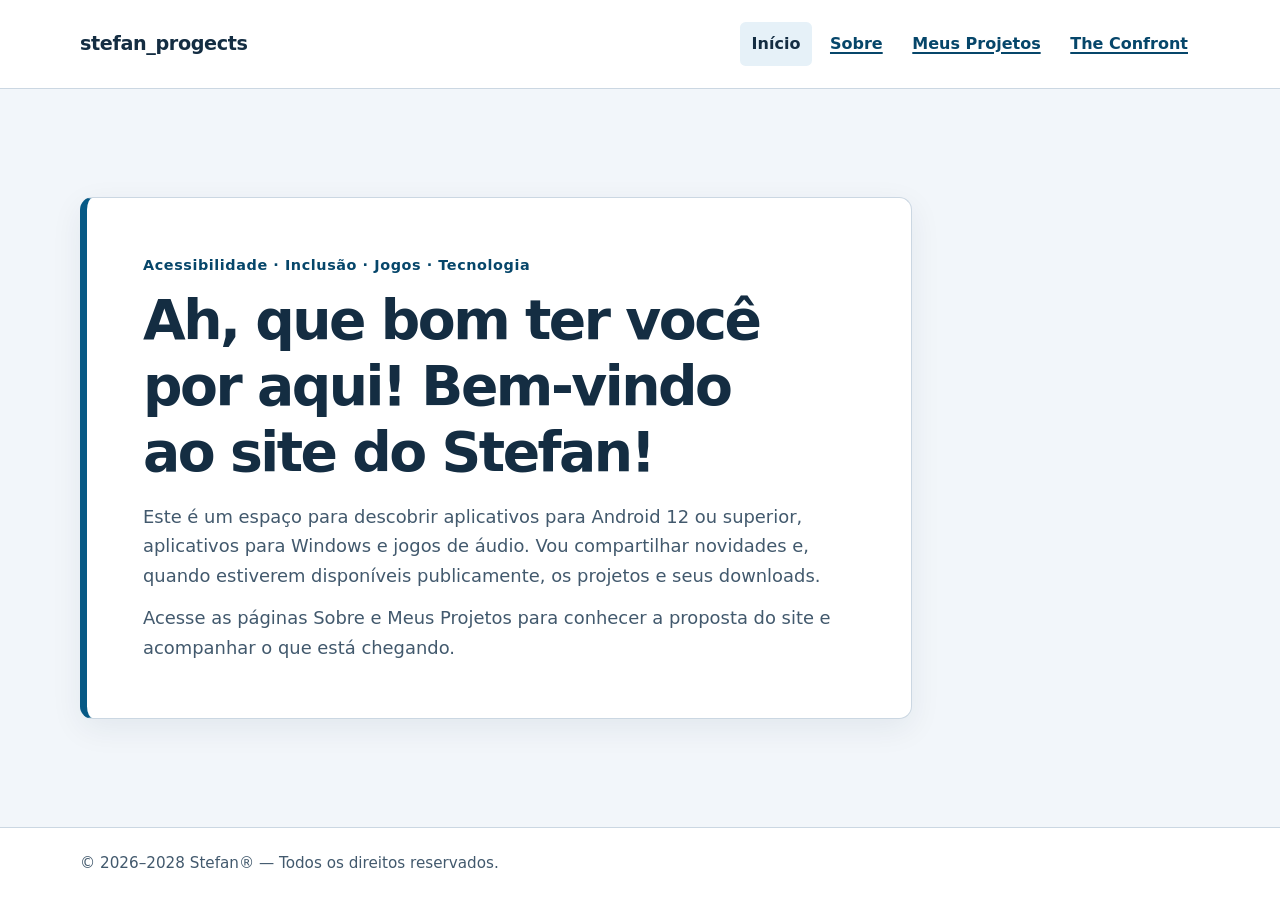
==== docs/index.html @ 76291704 "Add official The Confront game page and update site catalog" ====
<!doctype html>
<html lang="pt-BR">
<head>
  <meta charset="utf-8">
  <meta name="viewport" content="width=device-width, initial-scale=1">
  <meta name="description" content="Site oficial de Stefan para acompanhar projetos de acessibilidade, inclusão, jogos e tecnologia.">
  <meta name="theme-color" content="#102a43">
  <title>stefan_progects — Início</title>
  <link rel="stylesheet" href="styles.css">
</head>
<body>
  <a class="skip-link" href="#conteudo">Pular para o conteúdo principal</a>
  <header class="site-header">
    <div class="container header-inner">
      <p class="site-name">stefan_progects</p>
      <nav aria-label="Navegação principal">
        <ul class="nav-list">
          <li><a aria-current="page" href="index.html">Início</a></li>
          <li><a href="about.html">Sobre</a></li>
          <li><a href="projects.html">Meus Projetos</a></li>
          <li><a href="the-confront.html">The Confront</a></li>
        </ul>
      </nav>
    </div>
  </header>

  <main id="conteudo" class="home-main container">
    <section class="welcome" aria-labelledby="welcome-title">
      <p class="eyebrow">Acessibilidade · Inclusão · Jogos · Tecnologia</p>
      <h1 id="welcome-title">Ah, que bom ter você por aqui! Bem-vindo ao site do Stefan!</h1>
      <p class="welcome-copy">Este é um espaço para descobrir aplicativos para Android 12 ou superior, aplicativos para Windows e jogos de áudio. Vou compartilhar novidades e, quando estiverem disponíveis publicamente, os projetos e seus downloads.</p>
      <p class="welcome-copy">Acesse as páginas Sobre e Meus Projetos para conhecer a proposta do site e acompanhar o que está chegando.</p>
    </section>
  </main>

  <footer class="site-footer">
    <div class="container footer-inner">
      <p>© 2026–2028 Stefan® — Todos os direitos reservados.</p>
    </div>
  </footer>
</body>
</html>
---- docs/styles.css ----
:root {
  color-scheme: light;
  --ink: #142d42;
  --muted: #42596d;
  --paper: #ffffff;
  --page: #f2f6fa;
  --line: #cbd7e2;
  --accent: #075985;
  --accent-dark: #06466a;
  --focus: #a33e00;
  --soft-blue: #e6f1f8;
  font-family: system-ui, -apple-system, BlinkMacSystemFont, "Segoe UI", sans-serif;
  font-size: 100%;
  line-height: 1.65;
  color: var(--ink);
  background: var(--page);
}

* { box-sizing: border-box; }

body {
  display: flex;
  min-width: 18rem;
  min-height: 100vh;
  flex-direction: column;
  margin: 0;
}

a { color: var(--accent-dark); text-decoration-thickness: 0.1em; text-underline-offset: 0.18em; }
a:hover { text-decoration-thickness: 0.16em; }
a:focus-visible { outline: 3px solid var(--focus); outline-offset: 4px; border-radius: 2px; }

.container { width: min(100% - 2rem, 70rem); margin-inline: auto; }
.skip-link {
  position: absolute;
  z-index: 5;
  top: 0.5rem;
  left: 0.5rem;
  padding: 0.65rem 0.9rem;
  transform: translateY(-160%);
  border: 2px solid var(--ink);
  border-radius: 0.4rem;
  background: var(--paper);
  color: var(--ink);
}
.skip-link:focus { transform: translateY(0); }

.site-header { border-bottom: 1px solid var(--line); background: var(--paper); }
.header-inner { display: flex; min-height: 5.5rem; align-items: center; justify-content: space-between; gap: 1.5rem; }
.site-name { margin: 0; font-size: 1.2rem; font-weight: 750; letter-spacing: -0.02em; }
.nav-list { display: flex; flex-wrap: wrap; gap: 0.35rem; margin: 0; padding: 0; list-style: none; }
.nav-list a { display: inline-block; padding: 0.55rem 0.75rem; border-radius: 0.35rem; font-weight: 650; }
.nav-list a[aria-current="page"] { background: var(--soft-blue); color: var(--ink); text-decoration: none; }

main { flex: 1; }
.home-main { display: grid; min-height: 31rem; align-content: center; padding-block: 4rem; }
.welcome { max-width: 52rem; padding: clamp(1.5rem, 5vw, 3.5rem); border: 1px solid var(--line); border-left: 0.45rem solid var(--accent); border-radius: 0.8rem; background: var(--paper); box-shadow: 0 0.6rem 2rem rgb(20 45 66 / 7%); }
.eyebrow { margin: 0 0 0.6rem; color: var(--accent-dark); font-size: 0.9rem; font-weight: 750; letter-spacing: 0.04em; }
h1, h2 { line-height: 1.2; text-wrap: balance; }
h1 { max-width: 22ch; margin: 0 0 1rem; font-size: clamp(2rem, 5vw, 3.45rem); letter-spacing: -0.045em; }
h2 { margin: 0 0 0.8rem; font-size: clamp(1.35rem, 3vw, 1.8rem); letter-spacing: -0.02em; }
.welcome-copy { max-width: 62ch; margin: 0.8rem 0 0; color: var(--muted); font-size: 1.12rem; }

.page-main { max-width: 54rem; padding-block: clamp(2rem, 6vw, 4.5rem); }
.page-heading { margin-bottom: clamp(2rem, 5vw, 3.5rem); }
.lead { max-width: 68ch; margin: 0; color: var(--muted); font-size: 1.15rem; }
.content-section { max-width: 70ch; margin-bottom: 2.5rem; }
.content-section p, .contact-panel p, .empty-state p { color: var(--muted); }
.contact-panel, .empty-state { padding: clamp(1.25rem, 4vw, 2rem); border: 1px solid var(--line); border-radius: 0.7rem; background: var(--paper); }
.contact-panel { border-left: 0.4rem solid var(--accent); }
.contact-panel p:last-child { margin-bottom: 0; }
.text-link { font-weight: 700; }
.empty-state { border-top: 0.4rem solid var(--accent); }
.empty-state p:last-child { margin-bottom: 0; }

.site-footer { margin-top: auto; border-top: 1px solid var(--line); background: var(--paper); }
.footer-inner { min-height: 4.5rem; display: flex; align-items: center; }
.footer-inner p { margin: 0; color: var(--muted); font-size: 0.95rem; }

@media (max-width: 42rem) {
  .header-inner { align-items: flex-start; flex-direction: column; justify-content: center; gap: 0.35rem; padding-block: 0.85rem; }
  .nav-list { gap: 0.1rem; }
  .nav-list a { padding: 0.45rem 0.6rem; }
  .home-main { min-height: 0; padding-block: 2rem; }
}

@media (forced-colors: active) {
  .welcome, .contact-panel, .empty-state, .download-card, .character-card, .alert-box { border: 1px solid CanvasText; }
  .welcome { border-left-width: 0.45rem; }
  .nav-list a[aria-current="page"] { outline: 1px solid CanvasText; }
}

/* --- Estilos para The Confront --- */
.game-page { max-width: 64rem; }
.badge-row { display: flex; flex-wrap: wrap; gap: 0.5rem; margin-bottom: 1rem; }
.badge { display: inline-block; padding: 0.25rem 0.65rem; border-radius: 999px; font-size: 0.8rem; font-weight: 700; background: var(--line); color: var(--ink); }
.badge-accent { background: var(--accent); color: var(--paper); }

.game-hero { margin-bottom: 2.5rem; }

/* Botões */
.btn {
  display: inline-flex;
  align-items: center;
  justify-content: center;
  gap: 0.5rem;
  padding: 0.75rem 1.25rem;
  border-radius: 0.5rem;
  font-weight: 700;
  text-decoration: none;
  cursor: pointer;
  transition: background-color 0.15s ease, transform 0.1s ease;
  border: 1px solid transparent;
}
.btn:hover { text-decoration: none; transform: translateY(-1px); }
.btn-primary { background: var(--accent); color: #ffffff !important; }
.btn-primary:hover { background: var(--accent-dark); }
.btn-secondary { background: var(--soft-blue); color: var(--accent-dark) !important; border-color: var(--line); }
.btn-secondary:hover { background: #d0e4f2; }
.btn-outline { background: var(--paper); color: var(--ink) !important; border-color: var(--line); }
.btn-outline:hover { background: var(--page); border-color: var(--muted); }
.btn-link-ext { background: var(--ink); color: #ffffff !important; font-size: 0.95rem; }
.btn-link-ext:hover { background: #0b1a28; }

/* Seção de Downloads */
.download-section { margin-block: 3rem; }
.download-section .section-header { margin-bottom: 1.5rem; }
.download-section .section-desc { color: var(--muted); margin-top: -0.4rem; }
.download-cards { display: grid; grid-template-columns: repeat(auto-fit, minmax(18rem, 1fr)); gap: 1.5rem; margin-bottom: 2rem; }

.download-card {
  display: flex;
  flex-direction: column;
  padding: 1.5rem;
  background: var(--paper);
  border: 1px solid var(--line);
  border-radius: 0.8rem;
  box-shadow: 0 0.4rem 1.2rem rgb(20 45 66 / 5%);
  position: relative;
}
.download-card.featured {
  border-color: var(--accent);
  box-shadow: 0 0.6rem 2rem rgb(7 89 133 / 12%);
  border-width: 2px;
}
.card-tag {
  display: inline-block;
  align-self: flex-start;
  font-size: 0.75rem;
  font-weight: 800;
  text-transform: uppercase;
  letter-spacing: 0.05em;
  padding: 0.2rem 0.5rem;
  border-radius: 0.3rem;
  margin-bottom: 0.75rem;
  background: var(--soft-blue);
  color: var(--accent-dark);
}
.download-card.featured .card-tag {
  background: var(--accent);
  color: #ffffff;
}
.download-card h3 { margin: 0 0 0.5rem; font-size: 1.35rem; }
.card-desc { font-size: 0.95rem; color: var(--muted); margin-bottom: 1rem; flex-grow: 1; }
.specs-list { list-style: none; padding: 0; margin: 0 0 1.5rem; border-top: 1px solid var(--line); padding-top: 0.75rem; font-size: 0.9rem; color: var(--muted); }
.specs-list li { margin-bottom: 0.35rem; }
.specs-list strong { color: var(--ink); }

.source-code-bar {
  display: flex;
  flex-wrap: wrap;
  align-items: center;
  justify-content: space-between;
  gap: 1.25rem;
  padding: 1.25rem 1.5rem;
  background: var(--soft-blue);
  border: 1px solid var(--line);
  border-radius: 0.7rem;
}
.source-code-bar h3 { margin: 0 0 0.25rem; font-size: 1.15rem; }
.source-code-bar p { margin: 0; color: var(--muted); font-size: 0.95rem; }

/* Blocos de Alerta / Citação */
.alert-box {
  padding: 1rem 1.25rem;
  margin-top: 1rem;
  border-left: 0.35rem solid #e69500;
  background: #fff8eb;
  border-radius: 0.4rem;
  color: #7a4600;
  font-size: 0.95rem;
}

/* Personagens */
.character-cards { display: grid; grid-template-columns: repeat(auto-fit, minmax(18rem, 1fr)); gap: 1.5rem; margin-top: 1.5rem; }
.character-card {
  padding: 1.5rem;
  background: var(--paper);
  border: 1px solid var(--line);
  border-radius: 0.7rem;
}
.character-card .char-header { display: flex; justify-content: space-between; align-items: center; margin-bottom: 0.75rem; }
.character-card h3 { margin: 0; font-size: 1.25rem; }
.char-desc { color: var(--muted); font-size: 0.95rem; margin-bottom: 1rem; }
.char-stats { list-style: none; padding: 0; margin: 0; font-size: 0.9rem; border-top: 1px solid var(--line); padding-top: 0.75rem; }
.char-stats li { margin-bottom: 0.4rem; }
.char-stats strong { color: var(--ink); }
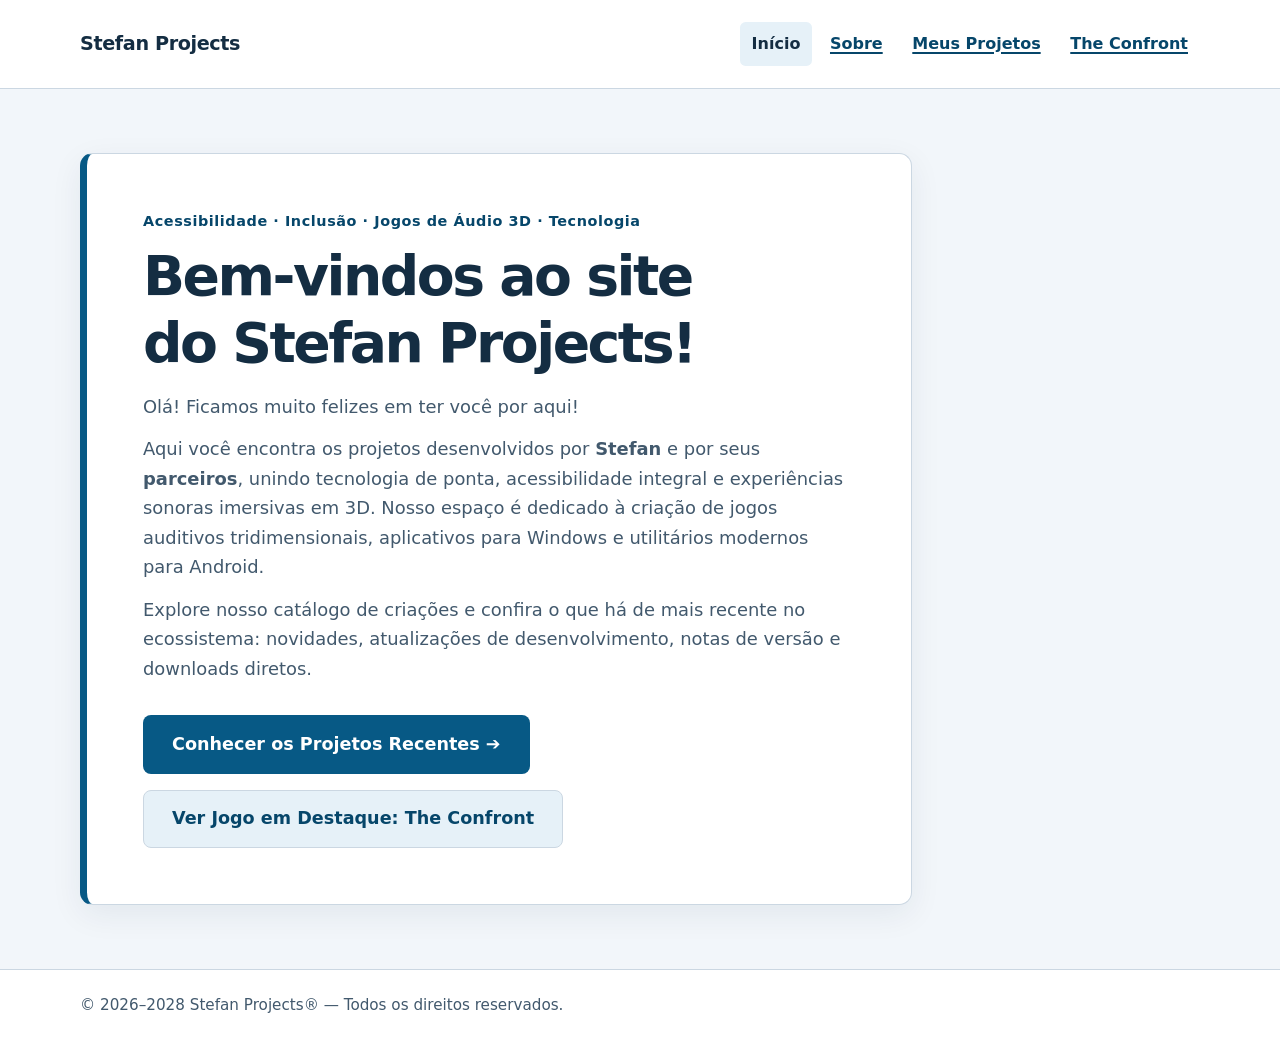
==== commit 34fbb79c: "Reformulate website pages, update version manifest and bundle payloads for v0.5" ====
--- a/docs/index.html
+++ b/docs/index.html
@@ -3,16 +3,16 @@
 <head>
   <meta charset="utf-8">
   <meta name="viewport" content="width=device-width, initial-scale=1">
-  <meta name="description" content="Site oficial de Stefan para acompanhar projetos de acessibilidade, inclusão, jogos e tecnologia.">
+  <meta name="description" content="Bem-vindos ao site do Stefan Projects! Aqui você encontra os projetos desenvolvidos por Stefan e por parceiros em tecnologia, jogos de áudio 3D e acessibilidade.">
   <meta name="theme-color" content="#102a43">
-  <title>stefan_progects — Início</title>
+  <title>Stefan Projects — Bem-vindo</title>
   <link rel="stylesheet" href="styles.css">
 </head>
 <body>
   <a class="skip-link" href="#conteudo">Pular para o conteúdo principal</a>
   <header class="site-header">
     <div class="container header-inner">
-      <p class="site-name">stefan_progects</p>
+      <p class="site-name">Stefan Projects</p>
       <nav aria-label="Navegação principal">
         <ul class="nav-list">
           <li><a aria-current="page" href="index.html">Início</a></li>
@@ -26,16 +26,32 @@
 
   <main id="conteudo" class="home-main container">
     <section class="welcome" aria-labelledby="welcome-title">
-      <p class="eyebrow">Acessibilidade · Inclusão · Jogos · Tecnologia</p>
-      <h1 id="welcome-title">Ah, que bom ter você por aqui! Bem-vindo ao site do Stefan!</h1>
-      <p class="welcome-copy">Este é um espaço para descobrir aplicativos para Android 12 ou superior, aplicativos para Windows e jogos de áudio. Vou compartilhar novidades e, quando estiverem disponíveis publicamente, os projetos e seus downloads.</p>
-      <p class="welcome-copy">Acesse as páginas Sobre e Meus Projetos para conhecer a proposta do site e acompanhar o que está chegando.</p>
+      <p class="eyebrow">Acessibilidade · Inclusão · Jogos de Áudio 3D · Tecnologia</p>
+      <h1 id="welcome-title">Bem-vindos ao site do Stefan Projects!</h1>
+      <p class="welcome-copy">
+        Olá! Ficamos muito felizes em ter você por aqui!
+      </p>
+      <p class="welcome-copy">
+        Aqui você encontra os projetos desenvolvidos por <strong>Stefan</strong> e por seus <strong>parceiros</strong>, unindo tecnologia de ponta, acessibilidade integral e experiências sonoras imersivas em 3D. Nosso espaço é dedicado à criação de jogos auditivos tridimensionais, aplicativos para Windows e utilitários modernos para Android.
+      </p>
+      <p class="welcome-copy">
+        Explore nosso catálogo de criações e confira o que há de mais recente no ecossistema: novidades, atualizações de desenvolvimento, notas de versão e downloads diretos.
+      </p>
+
+      <div style="margin-top: 2rem; display: flex; flex-wrap: wrap; gap: 1rem; align-items: center;">
+        <a href="projects.html" class="btn btn-primary" style="font-size: 1.1rem; padding: 0.85rem 1.75rem;">
+          Conhecer os Projetos Recentes ➔
+        </a>
+        <a href="the-confront.html" class="btn btn-secondary" style="font-size: 1.1rem; padding: 0.85rem 1.75rem;">
+          Ver Jogo em Destaque: The Confront
+        </a>
+      </div>
     </section>
   </main>
 
   <footer class="site-footer">
     <div class="container footer-inner">
-      <p>© 2026–2028 Stefan® — Todos os direitos reservados.</p>
+      <p>© 2026–2028 Stefan Projects® — Todos os direitos reservados.</p>
     </div>
   </footer>
 </body>
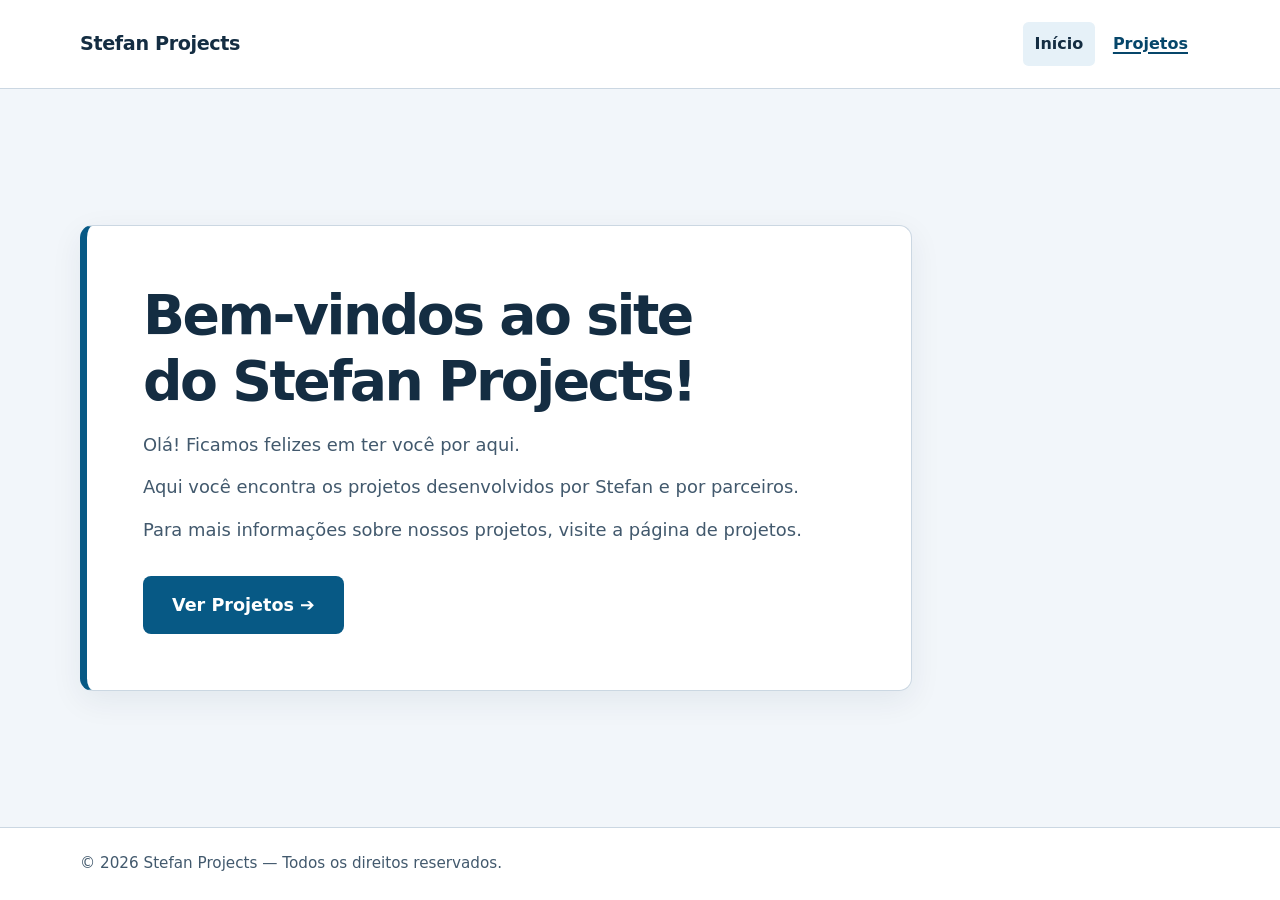
==== commit 65d54cc5: "Simplify site to 2 pages, update official game description in docs, and direct users to Readme" ====
--- a/docs/index.html
+++ b/docs/index.html
@@ -3,7 +3,7 @@
 <head>
   <meta charset="utf-8">
   <meta name="viewport" content="width=device-width, initial-scale=1">
-  <meta name="description" content="Bem-vindos ao site do Stefan Projects! Aqui você encontra os projetos desenvolvidos por Stefan e por parceiros em tecnologia, jogos de áudio 3D e acessibilidade.">
+  <meta name="description" content="Site oficial do Stefan Projects. Conheça nossos projetos desenvolvidos por Stefan e parceiros.">
   <meta name="theme-color" content="#102a43">
   <title>Stefan Projects — Bem-vindo</title>
   <link rel="stylesheet" href="styles.css">
@@ -16,9 +16,7 @@
       <nav aria-label="Navegação principal">
         <ul class="nav-list">
           <li><a aria-current="page" href="index.html">Início</a></li>
-          <li><a href="about.html">Sobre</a></li>
-          <li><a href="projects.html">Meus Projetos</a></li>
-          <li><a href="the-confront.html">The Confront</a></li>
+          <li><a href="projects.html">Projetos</a></li>
         </ul>
       </nav>
     </div>
@@ -26,24 +24,20 @@
 
   <main id="conteudo" class="home-main container">
     <section class="welcome" aria-labelledby="welcome-title">
-      <p class="eyebrow">Acessibilidade · Inclusão · Jogos de Áudio 3D · Tecnologia</p>
       <h1 id="welcome-title">Bem-vindos ao site do Stefan Projects!</h1>
       <p class="welcome-copy">
-        Olá! Ficamos muito felizes em ter você por aqui!
+        Olá! Ficamos felizes em ter você por aqui.
       </p>
       <p class="welcome-copy">
-        Aqui você encontra os projetos desenvolvidos por <strong>Stefan</strong> e por seus <strong>parceiros</strong>, unindo tecnologia de ponta, acessibilidade integral e experiências sonoras imersivas em 3D. Nosso espaço é dedicado à criação de jogos auditivos tridimensionais, aplicativos para Windows e utilitários modernos para Android.
+        Aqui você encontra os projetos desenvolvidos por Stefan e por parceiros.
       </p>
       <p class="welcome-copy">
-        Explore nosso catálogo de criações e confira o que há de mais recente no ecossistema: novidades, atualizações de desenvolvimento, notas de versão e downloads diretos.
+        Para mais informações sobre nossos projetos, visite a página de projetos.
       </p>
 
-      <div style="margin-top: 2rem; display: flex; flex-wrap: wrap; gap: 1rem; align-items: center;">
+      <div style="margin-top: 2rem;">
         <a href="projects.html" class="btn btn-primary" style="font-size: 1.1rem; padding: 0.85rem 1.75rem;">
-          Conhecer os Projetos Recentes ➔
-        </a>
-        <a href="the-confront.html" class="btn btn-secondary" style="font-size: 1.1rem; padding: 0.85rem 1.75rem;">
-          Ver Jogo em Destaque: The Confront
+          Ver Projetos ➔
         </a>
       </div>
     </section>
@@ -51,7 +45,7 @@
 
   <footer class="site-footer">
     <div class="container footer-inner">
-      <p>© 2026–2028 Stefan Projects® — Todos os direitos reservados.</p>
+      <p>© 2026 Stefan Projects — Todos os direitos reservados.</p>
     </div>
   </footer>
 </body>
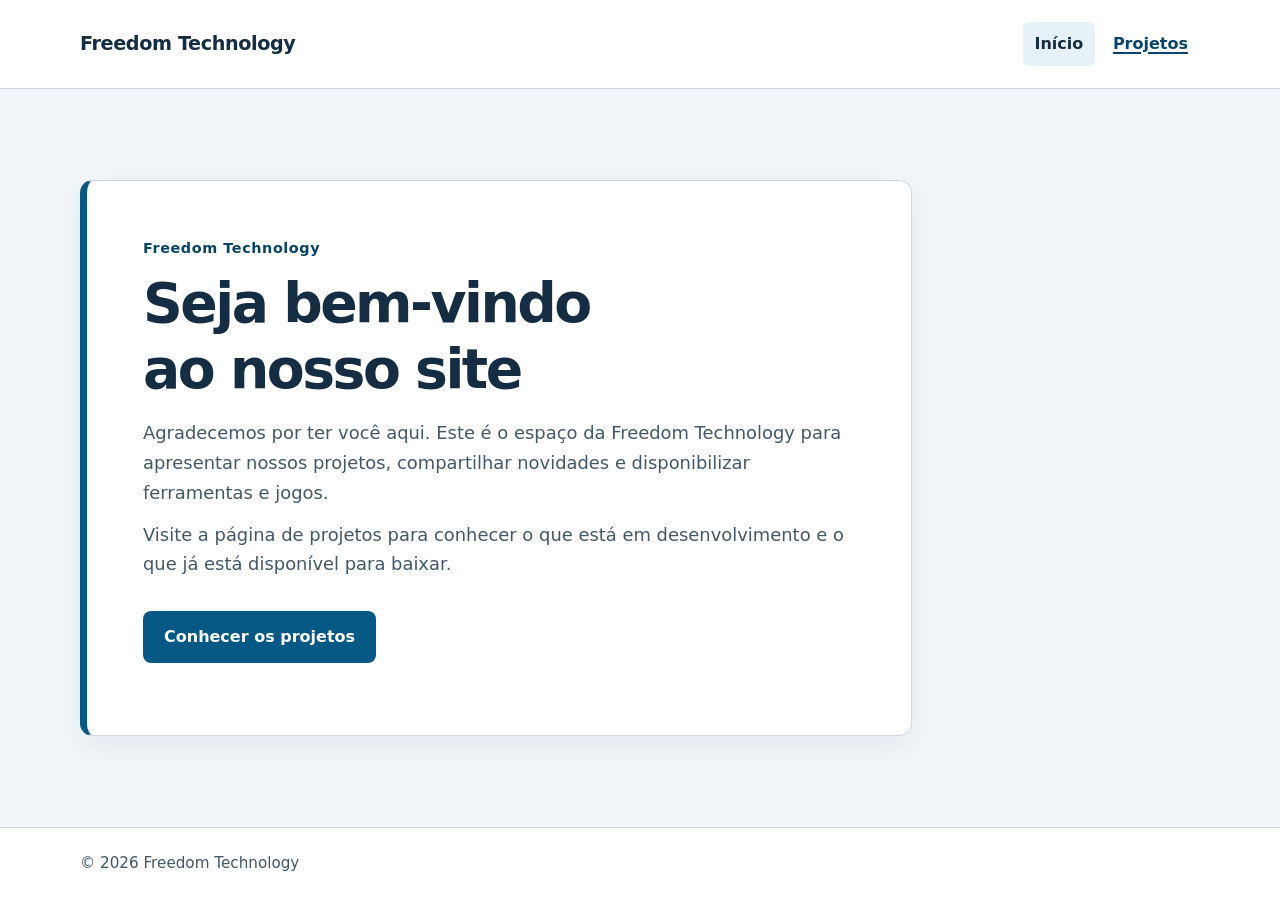
==== commit 8cc1842d: "Release The Confront 0.6 and update site" ====
--- a/docs/index.html
+++ b/docs/index.html
@@ -3,16 +3,16 @@
 <head>
   <meta charset="utf-8">
   <meta name="viewport" content="width=device-width, initial-scale=1">
-  <meta name="description" content="Site oficial do Stefan Projects. Conheça nossos projetos desenvolvidos por Stefan e parceiros.">
+  <meta name="description" content="Projetos da Freedom Technology: jogos acessíveis e ferramentas em desenvolvimento e disponíveis para baixar.">
   <meta name="theme-color" content="#102a43">
-  <title>Stefan Projects — Bem-vindo</title>
+  <title>Freedom Technology — Início</title>
   <link rel="stylesheet" href="styles.css">
 </head>
 <body>
   <a class="skip-link" href="#conteudo">Pular para o conteúdo principal</a>
   <header class="site-header">
     <div class="container header-inner">
-      <p class="site-name">Stefan Projects</p>
+      <p class="site-name">Freedom Technology</p>
       <nav aria-label="Navegação principal">
         <ul class="nav-list">
           <li><a aria-current="page" href="index.html">Início</a></li>
@@ -21,32 +21,17 @@
       </nav>
     </div>
   </header>
-
   <main id="conteudo" class="home-main container">
     <section class="welcome" aria-labelledby="welcome-title">
-      <h1 id="welcome-title">Bem-vindos ao site do Stefan Projects!</h1>
-      <p class="welcome-copy">
-        Olá! Ficamos felizes em ter você por aqui.
-      </p>
-      <p class="welcome-copy">
-        Aqui você encontra os projetos desenvolvidos por Stefan e por parceiros.
-      </p>
-      <p class="welcome-copy">
-        Para mais informações sobre nossos projetos, visite a página de projetos.
-      </p>
-
-      <div style="margin-top: 2rem;">
-        <a href="projects.html" class="btn btn-primary" style="font-size: 1.1rem; padding: 0.85rem 1.75rem;">
-          Ver Projetos ➔
-        </a>
-      </div>
+      <p class="eyebrow">Freedom Technology</p>
+      <h1 id="welcome-title">Seja bem-vindo ao nosso site</h1>
+      <p class="welcome-copy">Agradecemos por ter você aqui. Este é o espaço da Freedom Technology para apresentar nossos projetos, compartilhar novidades e disponibilizar ferramentas e jogos.</p>
+      <p class="welcome-copy">Visite a página de projetos para conhecer o que está em desenvolvimento e o que já está disponível para baixar.</p>
+      <p style="margin-top: 2rem;"><a href="projects.html" class="btn btn-primary">Conhecer os projetos</a></p>
     </section>
   </main>
-
   <footer class="site-footer">
-    <div class="container footer-inner">
-      <p>© 2026 Stefan Projects — Todos os direitos reservados.</p>
-    </div>
+    <div class="container footer-inner"><p>© 2026 Freedom Technology</p></div>
   </footer>
 </body>
 </html>
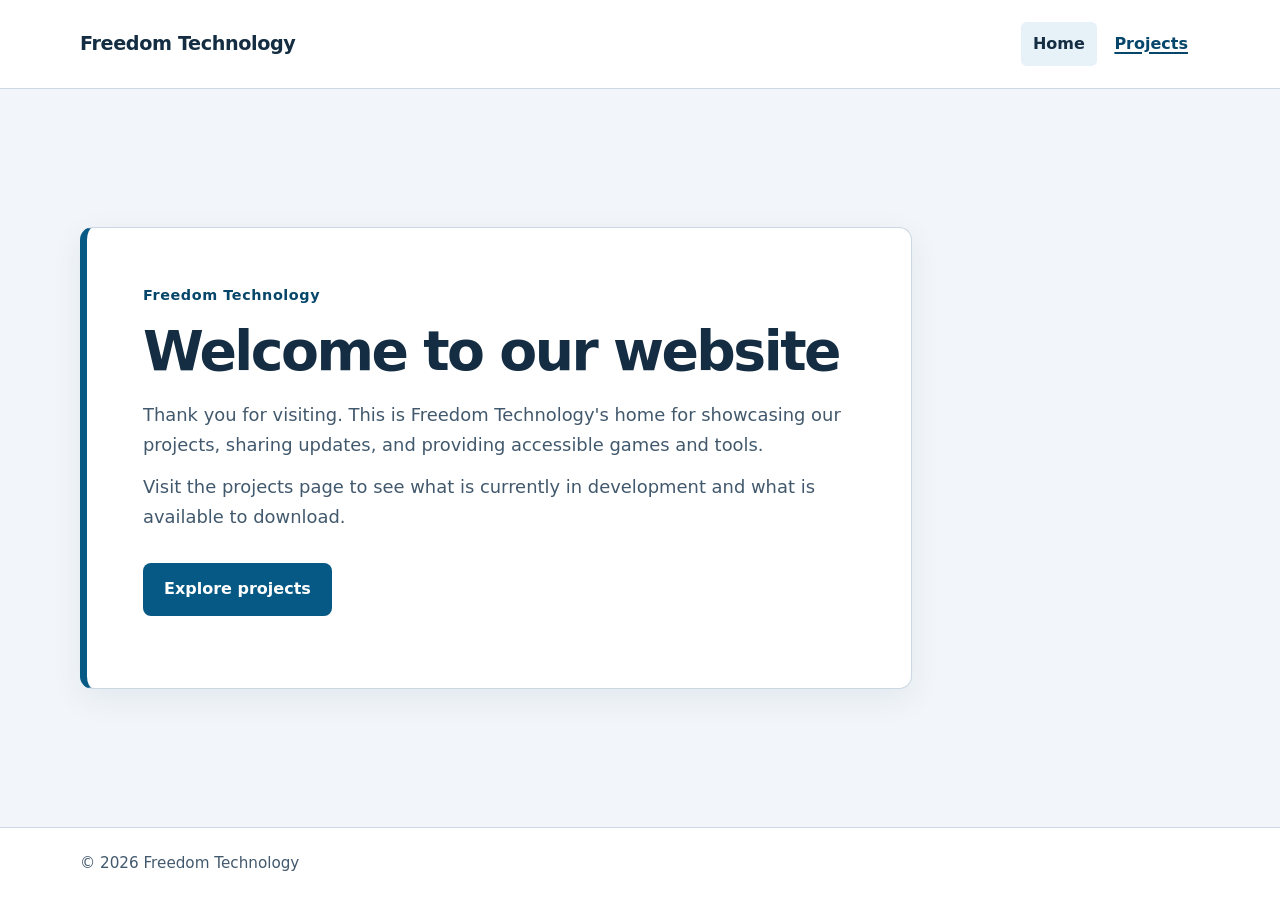
==== commit 63ec7b23: "Update website pages to English (default) and sync with v0.1.6" ====
--- a/docs/index.html
+++ b/docs/index.html
@@ -1,33 +1,33 @@
 <!doctype html>
-<html lang="pt-BR">
+<html lang="en">
 <head>
   <meta charset="utf-8">
   <meta name="viewport" content="width=device-width, initial-scale=1">
-  <meta name="description" content="Projetos da Freedom Technology: jogos acessíveis e ferramentas em desenvolvimento e disponíveis para baixar.">
+  <meta name="description" content="Freedom Technology projects: accessible 3D audio games and tools in active development and available to download.">
   <meta name="theme-color" content="#102a43">
-  <title>Freedom Technology — Início</title>
+  <title>Freedom Technology — Home</title>
   <link rel="stylesheet" href="styles.css">
 </head>
 <body>
-  <a class="skip-link" href="#conteudo">Pular para o conteúdo principal</a>
+  <a class="skip-link" href="#content">Skip to main content</a>
   <header class="site-header">
     <div class="container header-inner">
       <p class="site-name">Freedom Technology</p>
-      <nav aria-label="Navegação principal">
+      <nav aria-label="Main navigation">
         <ul class="nav-list">
-          <li><a aria-current="page" href="index.html">Início</a></li>
-          <li><a href="projects.html">Projetos</a></li>
+          <li><a aria-current="page" href="index.html">Home</a></li>
+          <li><a href="projects.html">Projects</a></li>
         </ul>
       </nav>
     </div>
   </header>
-  <main id="conteudo" class="home-main container">
+  <main id="content" class="home-main container">
     <section class="welcome" aria-labelledby="welcome-title">
       <p class="eyebrow">Freedom Technology</p>
-      <h1 id="welcome-title">Seja bem-vindo ao nosso site</h1>
-      <p class="welcome-copy">Agradecemos por ter você aqui. Este é o espaço da Freedom Technology para apresentar nossos projetos, compartilhar novidades e disponibilizar ferramentas e jogos.</p>
-      <p class="welcome-copy">Visite a página de projetos para conhecer o que está em desenvolvimento e o que já está disponível para baixar.</p>
-      <p style="margin-top: 2rem;"><a href="projects.html" class="btn btn-primary">Conhecer os projetos</a></p>
+      <h1 id="welcome-title">Welcome to our website</h1>
+      <p class="welcome-copy">Thank you for visiting. This is Freedom Technology's home for showcasing our projects, sharing updates, and providing accessible games and tools.</p>
+      <p class="welcome-copy">Visit the projects page to see what is currently in development and what is available to download.</p>
+      <p style="margin-top: 2rem;"><a href="projects.html" class="btn btn-primary">Explore projects</a></p>
     </section>
   </main>
   <footer class="site-footer">
